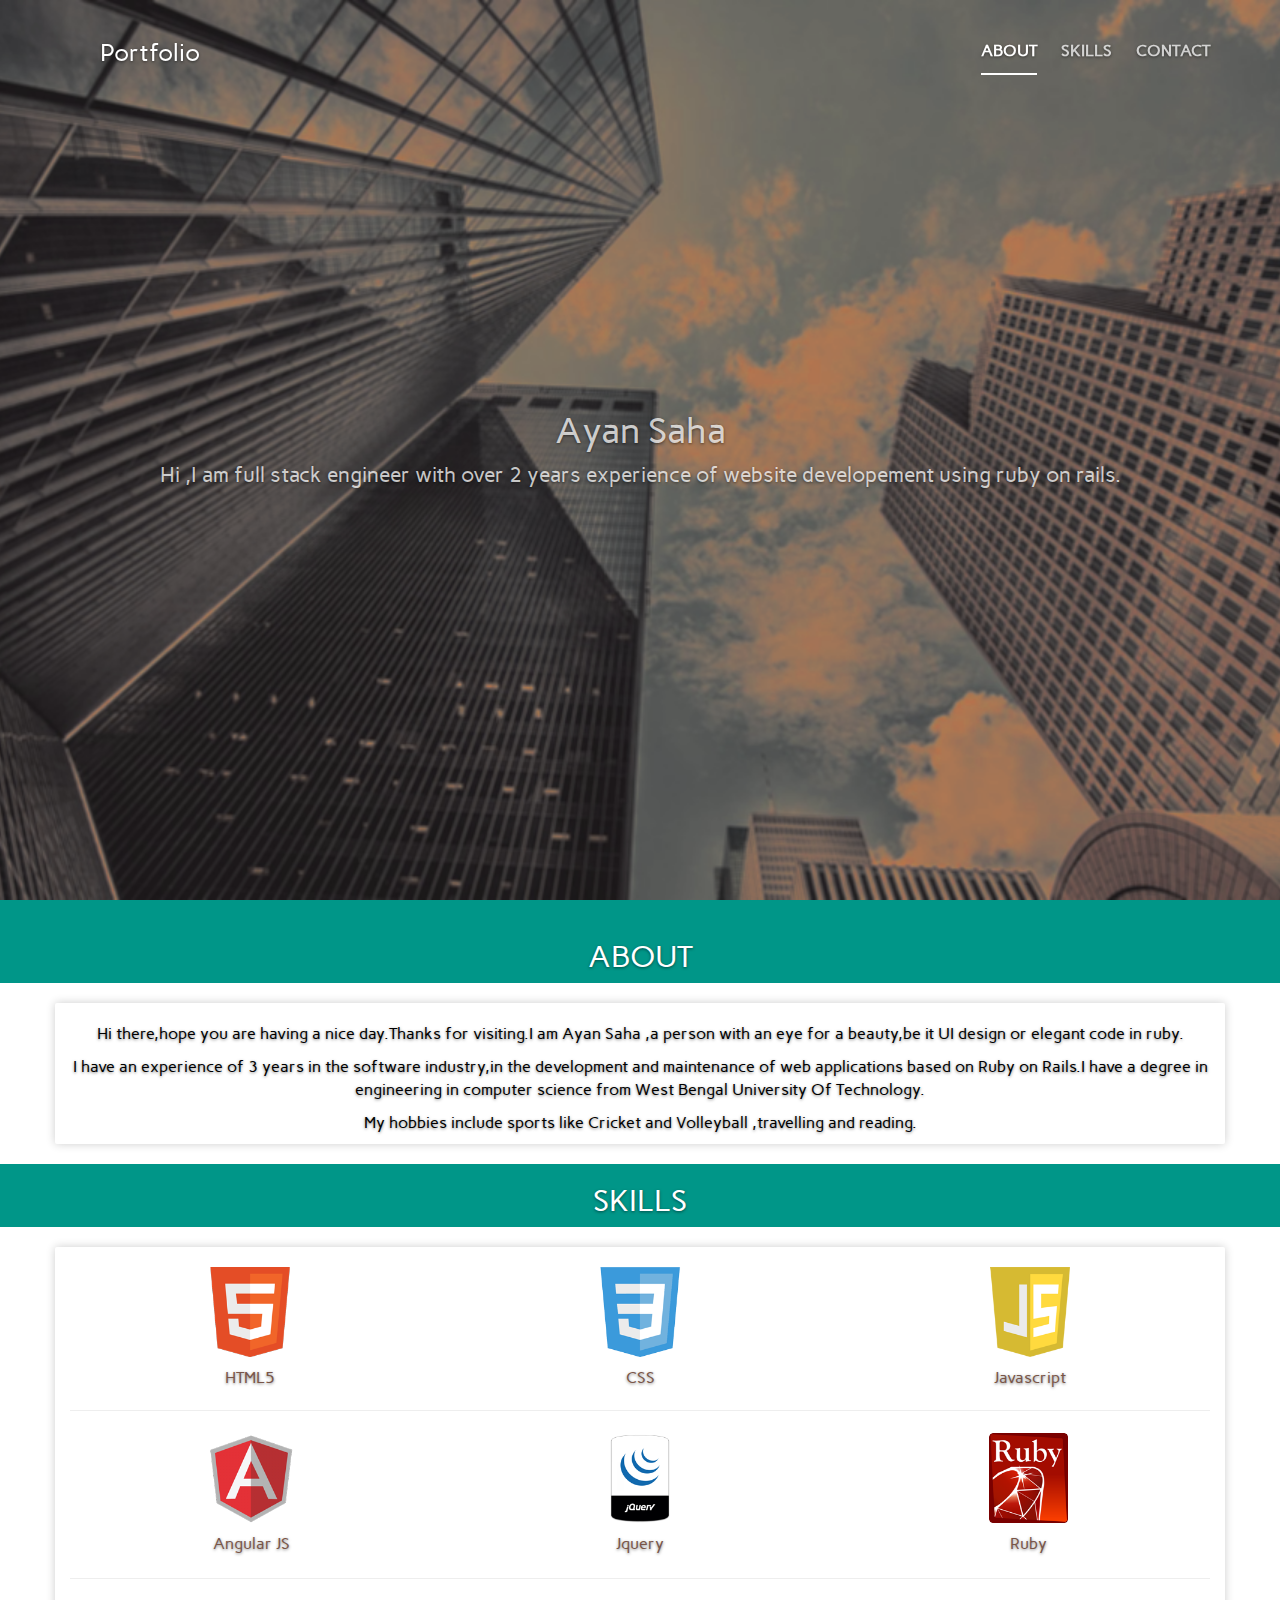
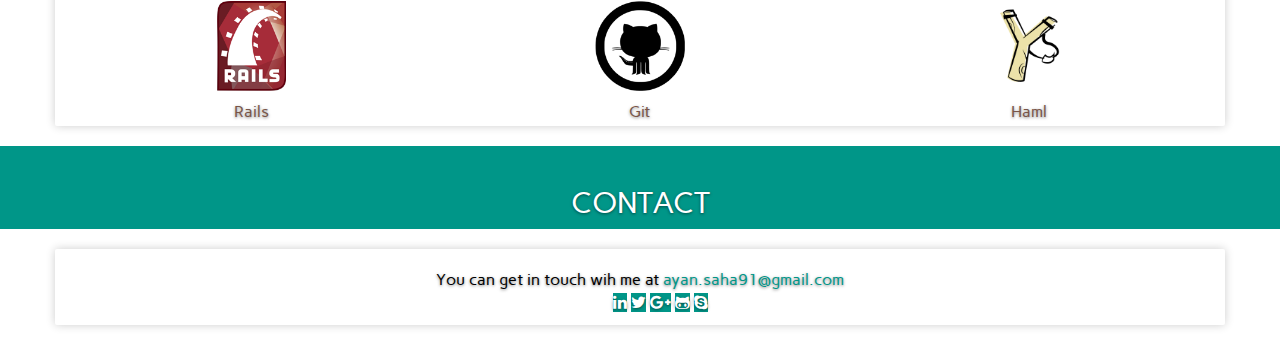
==== index.html @ bb9151e4 "index file created" ====
<!DOCTYPE html>
<html>
<head>
<meta charset="UTF-8">
<meta name="viewport" content="width=device-width,initial-scale=1">
<title>Ayan Saha</title>
<!-- Latest compiled and minified CSS -->
 <link rel="stylesheet" href="https://maxcdn.bootstrapcdn.com/bootstrap/3.3.7/css/bootstrap.min.css">
 <!--custom styled css-->
 <link rel="stylesheet" href="portfolio.css">
 <link href='https://fonts.googleapis.com/css?family=Carme' rel='stylesheet'>
 <link href="https://maxcdn.bootstrapcdn.com/font-awesome/4.7.0/css/font-awesome.min.css" rel="stylesheet" integrity="sha384-wvfXpqpZZVQGK6TAh5PVlGOfQNHSoD2xbE+QkPxCAFlNEevoEH3Sl0sibVcOQVnN" crossorigin="anonymous">
  <script src="https://ajax.googleapis.com/ajax/libs/jquery/3.2.1/jquery.min.js"></script>
  <script src="https://maxcdn.bootstrapcdn.com/bootstrap/3.3.7/js/bootstrap.min.js"></script>
  </head>
  <body>
  
  <div class="site-wrapper">

      <div class="site-wrapper-inner">
       <div id="color-overlay"></div>
        <div class="container">

          <div class="masthead clearfix">
            <div class="container inner">
              <h3 class="masthead-brand">Portfolio</h3>
              <nav>
                <ul class="nav masthead-nav">
                  <li class="active"><a href="#about">ABOUT</a></li>
                  <li><a href="#skills">SKILLS</a></li>
                  <li><a href="#contact">CONTACT</a></li>
                </ul>
              </nav>
            </div>
          </div>

          <div class="inner cover">
            <h1 class="cover-heading">Ayan Saha</h1>
            <p class="lead">Hi ,I am full stack engineer with over 2 years experience of website developement using ruby on rails.</p>
            
          </div>
           
           
        </div><!--container -->

      </div><!--site wrapper-inner-->     
    </div><!--site wrapper -->
    <div class="container-fluid">
      <div id='about' class="row section-color" style="padding-top: 20px;"><h2>ABOUT</h2></div>
        <div class="container card" style='background-color: white;margin-bottom:20px;margin-top:20px; '>
          <div class="row" style='padding-top:20px;color:black;'>
          <p>Hi there,hope you are having a nice day.Thanks for visiting.I am Ayan Saha ,a person with an eye for a beauty,be it UI design or elegant code  in ruby.</p>
          <p>
          I have an experience of 3 years in the software industry,in the development and maintenance of web applications based on Ruby on Rails.I have a degree in engineering in computer science from West Bengal University Of Technology.
          </p>
          <p>
          My hobbies include sports like Cricket and Volleyball ,travelling and reading. 
            </div>
        </div>
    	<div id='skills' class="row section-color"><h2>SKILLS</h2></div>
    	<div class="container card" style='background-color: white;margin-bottom:20px;margin-top:20px; '>
         <div class="row brown-text" style='padding-top:20px;'>
         	<div class="col-sm-4"><img src="html5.png" class="responsive-img">HTML5</div>
         	<div class="col-sm-4"><img src="css3.png" class="responsive-img">CSS</div>
         	<div class="col-sm-4"><img src="javascript.png" class="responsive-img">Javascript</div>

         </div>
         <hr>
         <div class="row brown-text" style='padding:2px;'>
         	<div class="col-sm-4"><img src="angular.png" class="responsive-img">Angular JS</div>
         	<div class="col-sm-4"><img src="jquery.png" class="responsive-img">Jquery</div>
         	<div class="col-sm-4"><img src="ruby.png" class="responsive-img">Ruby</div>
         </div><!--row end-->
         <hr>
         <div class="row brown-text" style='padding:2px;'>
         	<div class="col-sm-4"><img src="rails.png" class="responsive-img">Rails</div>
         	<div class="col-sm-4"><img src="github.png" class="responsive-img">Git</div>
         	<div class="col-sm-4"><img src="haml.png" class="responsive-img">Haml</div>
         </div><!--row end-->
        </div><!--container end --> 
        <div id='contact' class="row section-color" style="padding-top: 20px;"><h2>CONTACT</h2></div>
          <div class="container card" style='background-color: white;margin-bottom:20px;margin-top:20px; '>
          <div class="row" style='padding-top:20px;color:black;'>
          You can get in touch wih me at <a class="contact-text" href="mailto:ayan.saha91@gmail.com" >ayan.saha91@gmail.com</a>
          
            
             <ul id="menu">
                <li><a href="#"><i class="fa fa-linkedin" aria-hidden="true"></i></a></li>
                <li><a href="#"><i class="fa fa-twitter" aria-hidden="true"></i></a></li>
                <li><a href="#"><i class="fa fa-google-plus" aria-hidden="true"></i></a></li>
                <li><a href="#"><i class="fa fa-github-alt" aria-hidden="true"></i></a></li>
                <li><a href="#"><i class="fa fa-skype" aria-hidden="true"></i></a></li>
              </ul> 
            
            
          </div>
        </div>
    </div>
      
    </body>
    </html>

    <script>
    $(document).ready(function () {
    $('.nav li a').click(function(e) {

        $('.nav li').removeClass('active');

        var $parent = $(this).parent();
        if (!$parent.hasClass('active')) {
            $parent.addClass('active');
        }
       // e.preventDefault();
    });
});
    </script>
---- portfolio.css ----
/*
 * Globals
 */

/* Links */
a,
a:focus,
a:hover {
  color: #fff;
}

/* Custom default button */
.btn-default,
.btn-default:hover,
.btn-default:focus {
  color: #333;
  text-shadow: none; /* Prevent inheritence from `body` */
  background-color: #fff;
  border: 1px solid #fff;
}


/*
 * Base structure
 */

html,
body {

  height: 100%;
  background: url("bg.jpg") no-repeat center center fixed; */
  color: #444;
  font-size: 16px;
}
body {
  color: #fff;
  font-family: 'Carme';
  text-align: center;
  text-shadow: 0 1px 3px rgba(0,0,0,.5);
}

/* Extra markup and styles for table-esque vertical and horizontal centering */
.site-wrapper {
  display: table;
  width: 100%;
  height: 600px;
  background-color: #333;
  height: 100%; 
  min-height: 100%;
}

.site-wrapper-inner {
  display: table-cell;
  vertical-align: top;
  background: url("cover-gradient.png") no-repeat center center fixed; 
  -webkit-background-size: cover;
  -moz-background-size: cover;
  -o-background-size: cover;
  background-size: cover;
  box-shadow: 0px 10px 20px -5px rgba(0,0,0,.8);
}

.cover-container {
  margin-right: auto;
  margin-left: auto;

}

/* Padding for spacing */
.inner {
  padding: 30px;
}


/*
 * Header
 */
.masthead-brand {
  margin-top: 10px;
  margin-bottom: 10px;

}

.masthead-nav > li {
  display: inline-block;
}
.masthead-nav > li + li {
  margin-left: 20px;
}
.masthead-nav > li > a {
  padding-right: 0;
  padding-left: 0;
  font-size: 16px;
  font-weight: bold;
  color: #fff; /* IE8 proofing */
  color: rgba(255,255,255,.75);
  border-bottom: 2px solid transparent;
}
.masthead-nav > li > a:hover,
.masthead-nav > li > a:focus {
  background-color: transparent;
  border-bottom-color: #a9a9a9;
  border-bottom-color: rgba(255,255,255,.25);
}
.masthead-nav > .active > a,
.masthead-nav > .active > a:hover,
.masthead-nav > .active > a:focus {
  color: #fff;
  border-bottom-color: #fff;
}

@media (min-width: 768px) {
  .masthead-brand {
    float: left;
    
  }
  .masthead-nav {
    float: right;
    
  }
  .
}


/*
 * Cover
 */

.cover {
  padding: 0 20px;
  color: #fff; /* IE8 proofing */
  color: rgba(255,255,255,.75);
  
}
.cover .btn-lg {
  padding: 10px 20px;
  font-weight: bold;
}
.section-color{
      background-color: #009688 !important;
}
.contact-text{
  color: #009688 !important;
}
.card{
   border-radius: 2px;
    background: #000;
   box-shadow: 0 0 10px rgba(0,0,0,0.2); -moz-box-shadow: 0 0 10px rgba(0,0,0,0.2); -webkit-box-shadow: 0 0 10px rgba(0,0,0,0.2); -o-box-shadow: 0 0 10px rgba(0,0,0,0.2);
 }
  img.responsive-img {
  margin: 0 auto;
  max-height: 100px;
  padding-bottom: 10px;
  text-align: center;
  vertical-align: middle;
  display: table-cell;
}
ul#menu li {
    display:inline;
    
    background-color: #009688 !important;
}
.brown-text{
  color: #795548 !important;
}
/*
 * Affix and center
 */

@media (min-width: 768px) {
  /* Pull out the header and footer */
  .masthead {
    position: fixed;
    top: 0;
  }
  /* Start the vertical centering */
  .site-wrapper-inner {
    vertical-align: middle;
  }

}
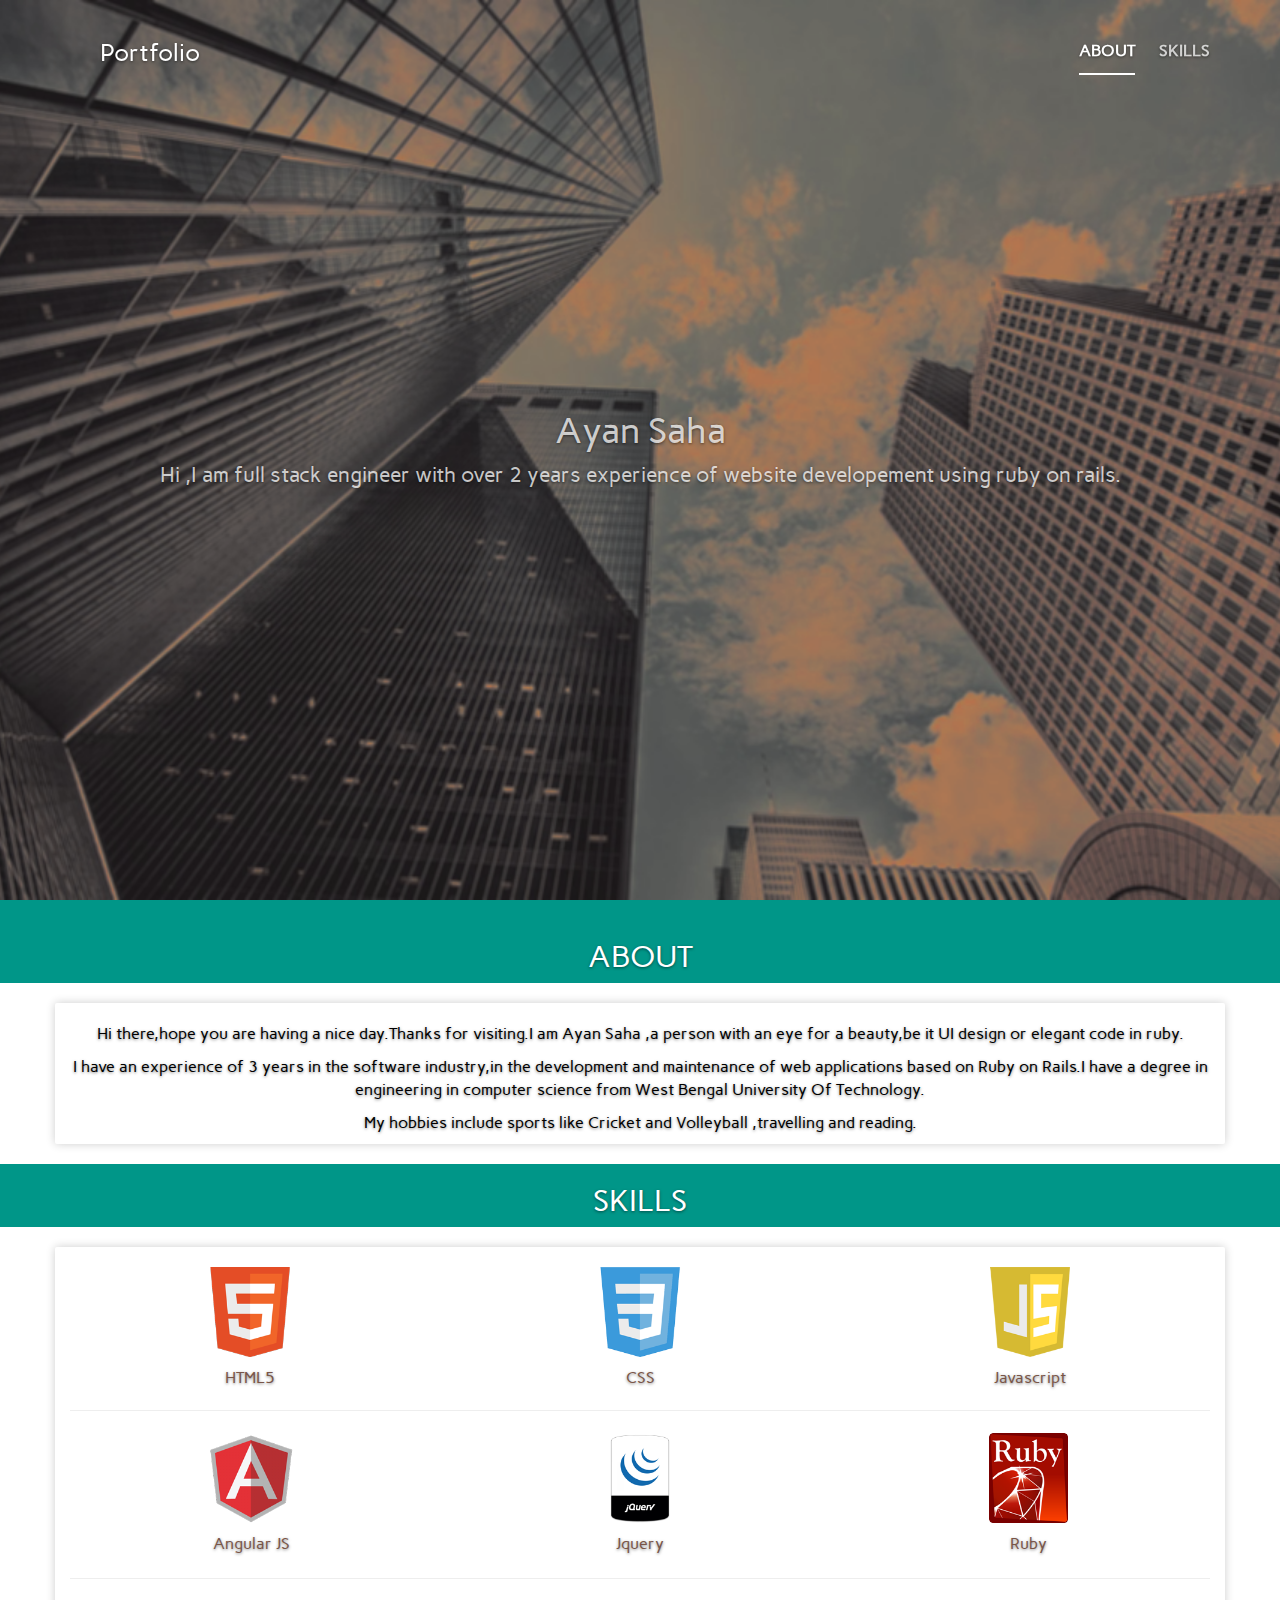
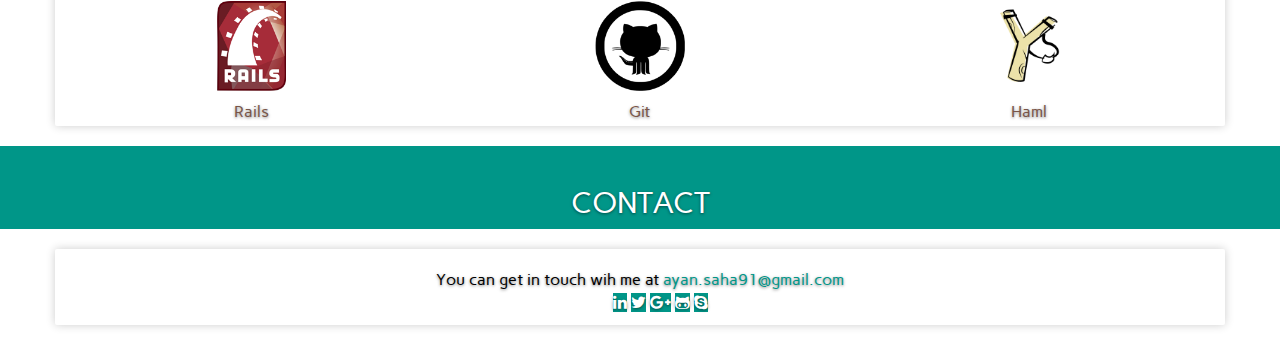
==== commit a4295b2c: "index file changed" ====
--- a/index.html
+++ b/index.html
@@ -14,7 +14,7 @@
   <script src="https://maxcdn.bootstrapcdn.com/bootstrap/3.3.7/js/bootstrap.min.js"></script>
   </head>
   <body>
-  
+
   <div class="site-wrapper">
 
       <div class="site-wrapper-inner">
@@ -28,7 +28,7 @@
                 <ul class="nav masthead-nav">
                   <li class="active"><a href="#about">ABOUT</a></li>
                   <li><a href="#skills">SKILLS</a></li>
-                  <li><a href="#contact">CONTACT</a></li>
+                  
                 </ul>
               </nav>
             </div>
